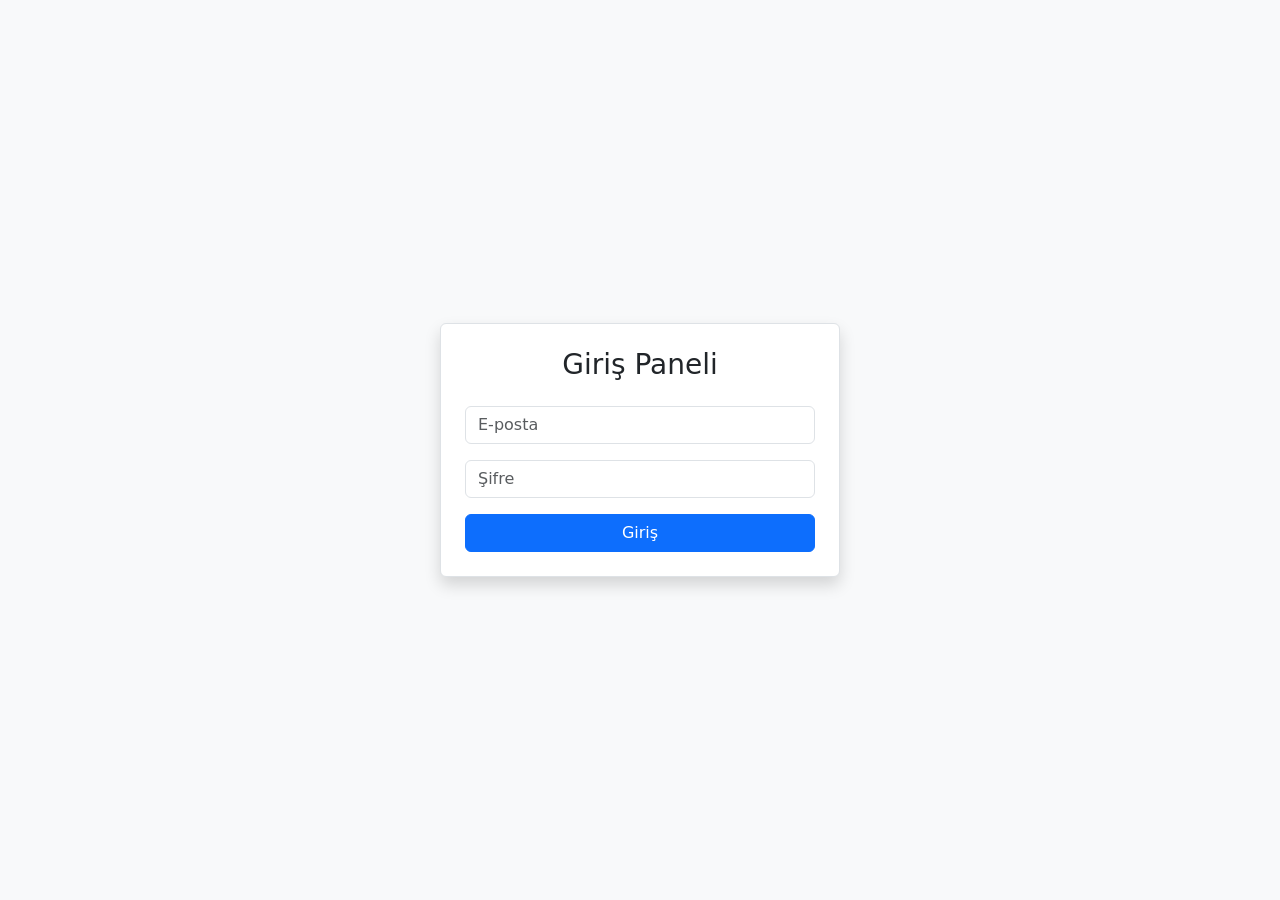
==== login.html @ f60b6a7d "9. gun login sayfasi eklendi" ====
<!DOCTYPE html>
<html lang="tr">
<head>
    <meta charset="UTF-8">
    <title>Giriş - Ahmet Aziz Uyar</title>
    <link href="https://cdn.jsdelivr.net/npm/bootstrap@5.3.0/dist/css/bootstrap.min.css" rel="stylesheet">
</head>
<body class="bg-light d-flex align-items-center vh-100">
    <div class="container border shadow p-4 bg-white rounded" style="max-width: 400px;">
        <h3 class="text-center mb-4">Giriş Paneli</h3>
        <form action="login.php" method="POST" onsubmit="return kontrol()">
            <div class="mb-3">
                <input type="text" name="email" id="email" class="form-control" placeholder="E-posta">
            </div>
            <div class="mb-3">
                <input type="password" name="password" id="pass" class="form-control" placeholder="Şifre">
            </div>
            <button type="submit" class="btn btn-primary w-100">Giriş</button>
        </form>
    </div>

    <script>
    function kontrol() {
        var mail = document.getElementById("email").value;
        var sifre = document.getElementById("pass").value;
        // Mail formatı kontrolü için basit filtre
        var filtre = /^[a-zA-Z0-9._-]+@[a-zA-Z0-9.-]+\.[a-zA-Z]{2,4}$/;

        if (mail == "" || sifre == "") {
            alert("Alanlar boş bırakılamaz!"); [cite: 19, 24]
            return false;
        }
        if (!filtre.test(mail)) {
            alert("E-posta formatı hatalı!"); [cite: 24]
            return false;
        }
        return true;
    }
    </script>
</body>
</html>
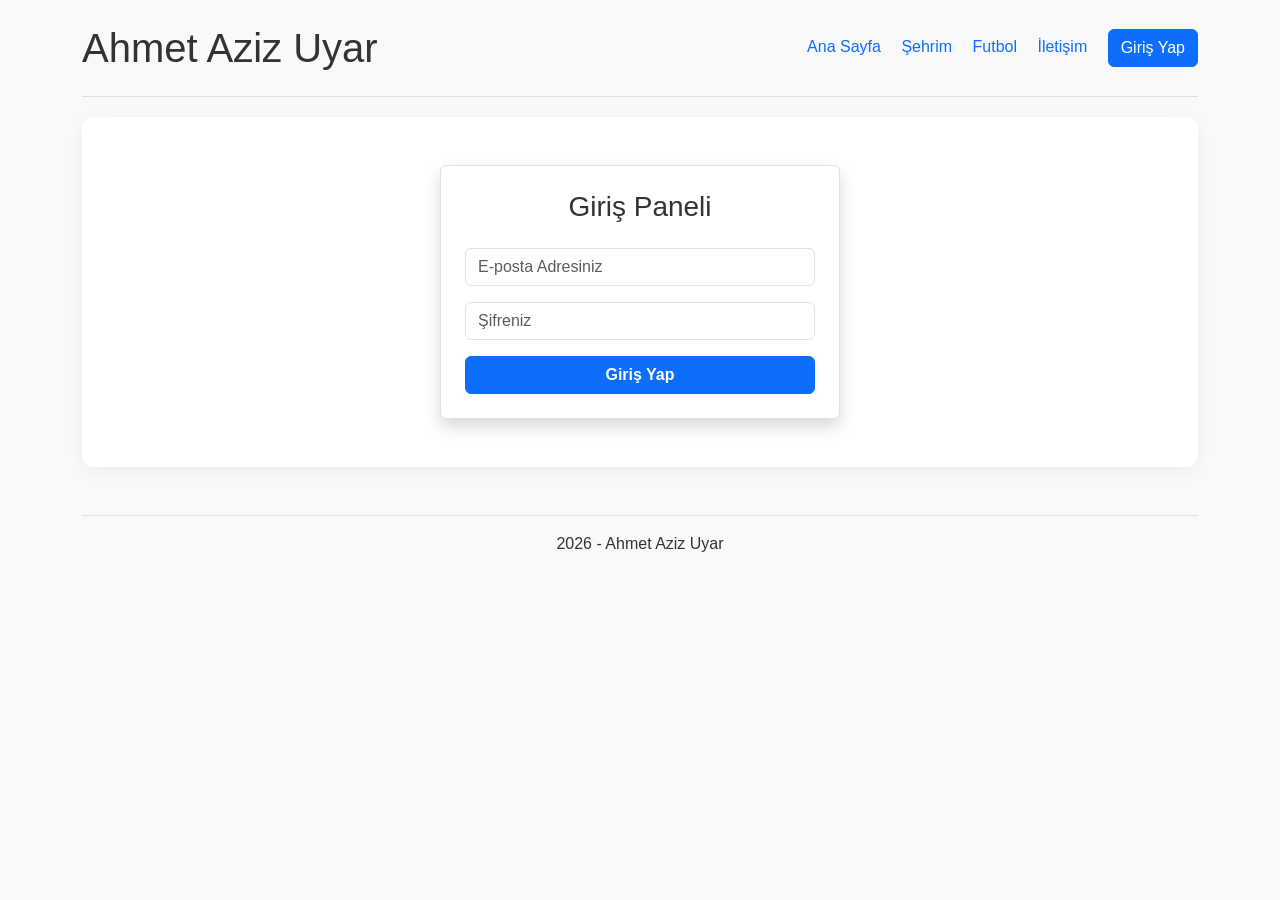
==== commit 0411e2e8: "10. gün proje bitişi" ====
--- a/login.html
+++ b/login.html
@@ -2,36 +2,65 @@
 <html lang="tr">
 <head>
     <meta charset="UTF-8">
-    <title>Giriş - Ahmet Aziz Uyar</title>
+    <title>Giriş Yap - Ahmet Aziz Uyar</title>
+    <!-- Bootstrap bağlantısı -->
     <link href="https://cdn.jsdelivr.net/npm/bootstrap@5.3.0/dist/css/bootstrap.min.css" rel="stylesheet">
+    <script src="https://cdn.jsdelivr.net/npm/bootstrap@5.3.0/dist/js/bootstrap.bundle.min.js"></script>
+    <!-- Kendi stil dosyam -->
+    <link rel="stylesheet" href="style.css">
 </head>
-<body class="bg-light d-flex align-items-center vh-100">
-    <div class="container border shadow p-4 bg-white rounded" style="max-width: 400px;">
-        <h3 class="text-center mb-4">Giriş Paneli</h3>
-        <form action="login.php" method="POST" onsubmit="return kontrol()">
-            <div class="mb-3">
-                <input type="text" name="email" id="email" class="form-control" placeholder="E-posta">
-            </div>
-            <div class="mb-3">
-                <input type="password" name="password" id="pass" class="form-control" placeholder="Şifre">
-            </div>
-            <button type="submit" class="btn btn-primary w-100">Giriş</button>
-        </form>
-    </div>
+<body class="container">
 
+    <!-- Üst menü -->
+    <header class="py-4 border-bottom d-flex justify-content-between align-items-center">
+        <h1 class="m-0">Ahmet Aziz Uyar</h1>
+        <nav>
+            <a href="index.html" class="text-decoration-none me-3">Ana Sayfa</a>
+            <a href="sehrim.html" class="text-decoration-none me-3">Şehrim</a>
+            <a href="futbol.html" class="text-decoration-none me-3">Futbol</a>
+            <a href="iletisim.html" class="text-decoration-none me-3">İletişim</a>
+            <a href="login.html" class="btn btn-primary">Giriş Yap</a>
+        </nav>
+    </header>
+
+    <!-- Giriş Formu Bölümü -->
+    <section class="py-5 d-flex justify-content-center">
+        <div class="border shadow p-4 bg-white rounded" style="width: 100%; max-width: 400px;">
+            <h3 class="text-center mb-4">Giriş Paneli</h3>
+            
+            <form action="login.php" method="POST" onsubmit="return kontrol()">
+                <div class="mb-3">
+                    <input type="text" name="email" id="email" class="form-control" placeholder="E-posta Adresiniz">
+                </div>
+                <div class="mb-3">
+                    <input type="password" name="password" id="pass" class="form-control" placeholder="Şifreniz">
+                </div>
+                <button type="submit" class="btn btn-primary w-100 fw-bold">Giriş Yap</button>
+            </form>
+            
+        </div>
+    </section>
+
+    <!-- Sayfa Altı -->
+    <footer class="py-3 text-center border-top mt-5">
+        <p>2026 - Ahmet Aziz Uyar</p>
+    </footer>
+
+    <!-- Form Kontrol Scripti -->
     <script>
     function kontrol() {
         var mail = document.getElementById("email").value;
         var sifre = document.getElementById("pass").value;
-        // Mail formatı kontrolü için basit filtre
+        
+        // Mail formatı kontrolü için  filtre
         var filtre = /^[a-zA-Z0-9._-]+@[a-zA-Z0-9.-]+\.[a-zA-Z]{2,4}$/;
 
         if (mail == "" || sifre == "") {
-            alert("Alanlar boş bırakılamaz!"); [cite: 19, 24]
+            alert("Lütfen tüm alanları doldurunuz!");
             return false;
         }
         if (!filtre.test(mail)) {
-            alert("E-posta formatı hatalı!"); [cite: 24]
+            alert("Geçerli bir e-posta adresi giriniz!");
             return false;
         }
         return true;
--- a/style.css
+++ b/style.css
@@ -0,0 +1,34 @@
+
+
+/* Sayfa genel arka planı ve yazı tipi */
+body {
+    background-color: #f8f9fa;
+    font-family: 'Segoe UI', Tahoma, Geneva, Verdana, sans-serif;
+    color: #333;
+}
+
+/* Bölümlerin (Hakkımda, Şehrim vb.) tasarımı */
+section {
+    background: #ffffff;
+    padding: 40px;
+    margin-top: 20px;
+    margin-bottom: 20px;
+    border-radius: 12px;
+    box-shadow: 0 4px 15px rgba(0, 0, 0, 0.05);
+}
+
+/* Slider (Carousel) resim boyutlarını sabitleme */
+.carousel-item img {
+    height: 450px;
+    object-fit: cover;
+    border-radius: 8px;
+}
+
+/* Başlıkların altındaki çizgiler için tasarım  */
+h2 {
+    color: #0d6efd;
+    border-bottom: 2px solid #0d6efd;
+    display: inline-block;
+    padding-bottom: 5px;
+    margin-bottom: 25px;
+}
